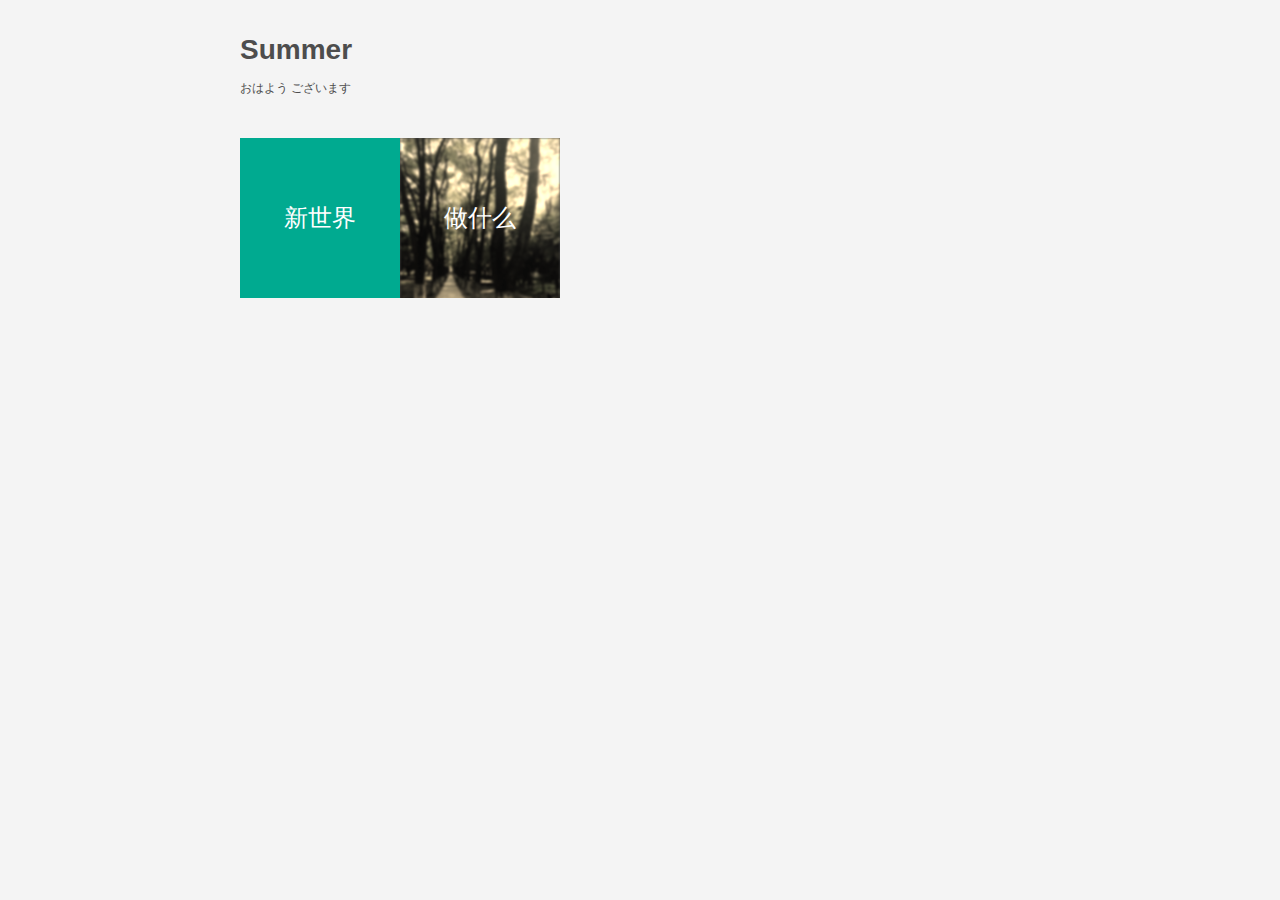
==== blog/index.html @ 097b00c0 "new" ====
<!DOCTYPE html>
<html>
<head>
  <meta charset="utf8">
  <meta http-equiv="X-UA-Compatible" content="IE=edge">
  <meta name="viewport" content="width=device-width, initial-scale=1, user-scalable=no">
  <link rel="stylesheet" type="text/css" href="css/main.css">
  <title>SummerSummer</title>
</head>
<body class="blog-homepage">
  <header>
    <h1>Summer</h1>
    <small>おはよう ございます</small>
  </header>
  <section>
    <ul class="blog-list">
      <li>
        <div class="background" style="background-color:#00AA90;"></div>
        <a href="posts/2016-04-08.html" style="color:white;">新世界</a>
      </li>
      <li>
        <div class="background"><img src="posts/images/2016-05-03.jpg"></div>
        <a href="posts/2016-05-03.html" style="color:white;">做什么</a>
      </li>
    </ul>
  </section>
</body>
</html>
---- blog/css/main.css ----
@charset "UTF-8";

html,
body {
  margin: 0;
  padding: 0;
}

button {
  margin: 0;
  padding: 0;
  border: 0;
  background: none;
  font-size: 100%;
  vertical-align: baseline;
  font-family: inherit;
  font-weight: inherit;
  color: inherit;
  appearance: none;
  font-smoothing: antialiased;
}

body {
  font-size: 14px;
  font-family: "Open Sans", "Microsoft YaHei", "Hiragino Sans GB", "黑体", "SimHei", "STHeiti", "宋体", sans-serif;
  line-height: 1.4em;
  background: #f4f4f4;
  color: #4d4d4d;
  -webkit-font-smoothing: antialiased;
  -moz-font-smoothing: antialiased;
  -ms-font-smoothing: antialiased;
  font-smoothing: antialiased;
  font-weight: 300;
}

button,
input[type="checkbox"] {
  outline: none;
}

button {
  height: 40px;
  line-height: 40px;
  padding: 0 20px;
  cursor: pointer;
}

button[disabled],
button[disabled="true"] {
  background-color: #ccc !important;
}

a {
  color: #4d4d4d;
}

a:hover {
  color: #333;
}

.blog-homepage {
  min-width: 320px;
  max-width: 800px;
  margin: 40px auto;
}

.blog-list {
  display: flex;
  flex-wrap: wrap;
  padding: 0;
  margin: 0;
  list-style: none;
  margin-top: 40px;
}

.blog-list li {
  box-sizing: border-box;
  width: 20%;
  height: 160px;
  position: relative;
  text-align: center;
  overflow: hidden;
  transition: all 0.3s;
}

.blog-list li a {
  color: rgba(255, 255, 255, 0.8);
  display: block;
  line-height: 160px;
  font-size: 24px;
  text-decoration: none;
  transition: all 0.3s;
}

.blog-list .background {
  position: absolute;
  width: 100%;
  height: 100%;
  z-index: -1;
  background-color: rgba(0, 0, 0, 0.7);

}

.background img {
  max-width: 100%;
  filter: blur(1px) grayscale(1);
  -webkit-filter: blur(1px) sepia(0.8);
}

.blog-list li:hover {
  box-shadow: 4px 4px 16px rgba(0, 0, 0, 0.3);
}

.blog-list li:hover .background img {
  filter: blur(0.5px);
  -webkit-filter: blur(0.5px);
}

.blog-list li:hover a, .blog-list li a:hover {
  color: rgba(255, 255, 255, 1);
}
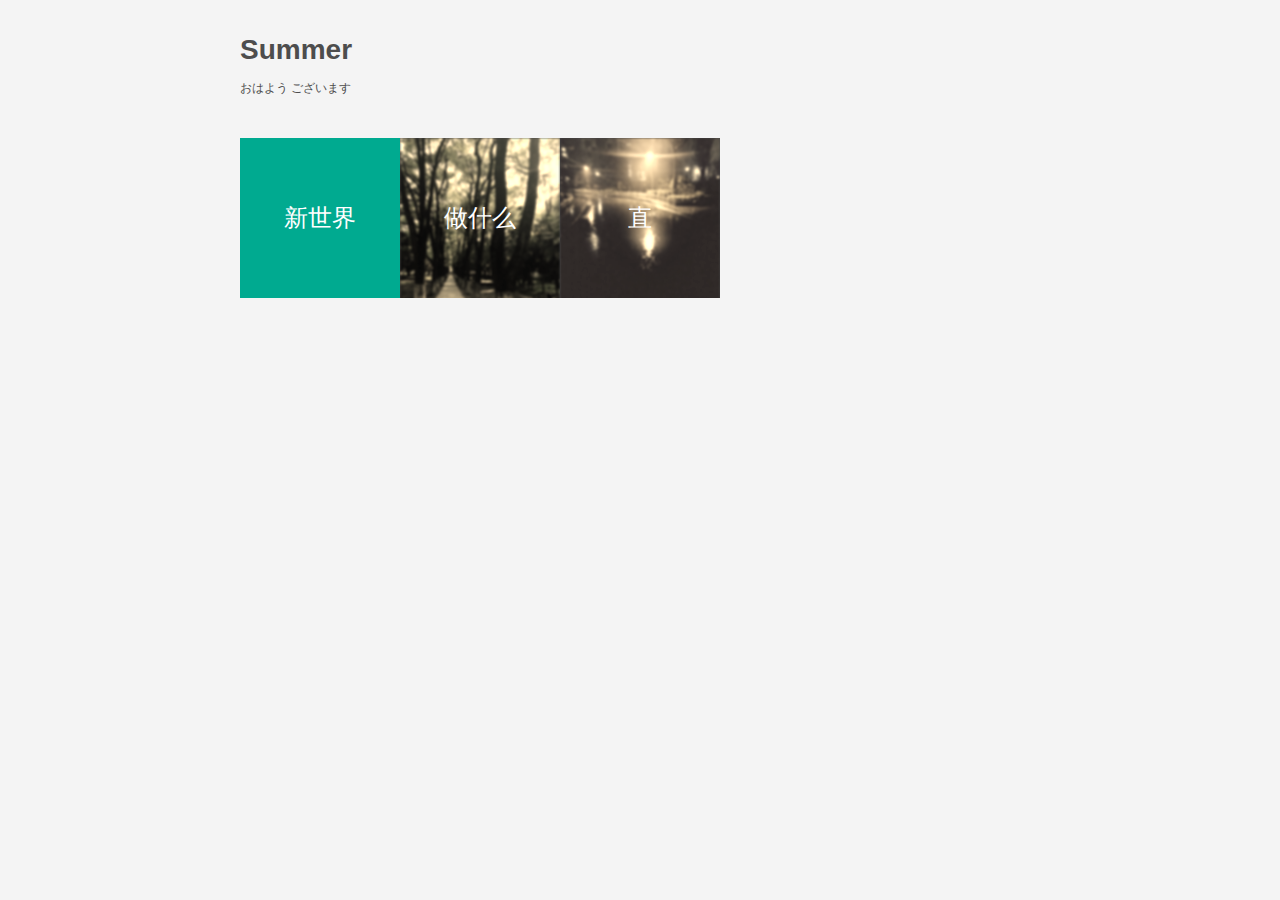
==== commit 5d488915: "summer - new on 520" ====
--- a/blog/index.html
+++ b/blog/index.html
@@ -22,6 +22,10 @@
         <div class="background"><img src="posts/images/2016-05-03.jpg"></div>
         <a href="posts/2016-05-03.html" style="color:white;">做什么</a>
       </li>
+      <li>
+        <div class="background"><img src="posts/images/2016-05-20.jpg"></div>
+        <a href="posts/2016-05-20.html" style="color:white;">直</a>
+      </li>
     </ul>
   </section>
 </body>
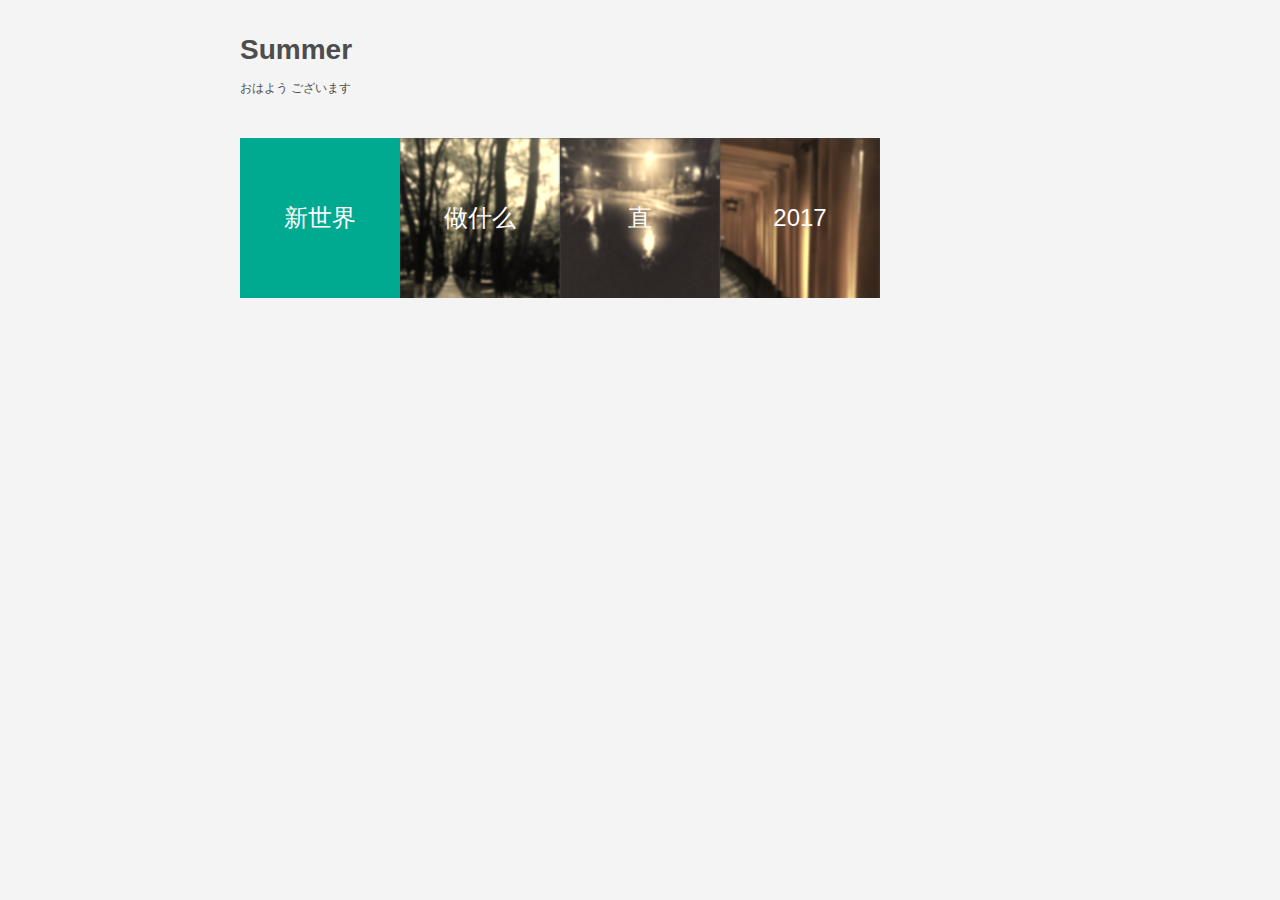
==== commit 5f41ae1d: "2017.1.11" ====
--- a/blog/index.html
+++ b/blog/index.html
@@ -26,6 +26,10 @@
         <div class="background"><img src="posts/images/2016-05-20.jpg"></div>
         <a href="posts/2016-05-20.html" style="color:white;">直</a>
       </li>
+      <li>
+        <div class="background"><img src="posts/images/2017-01-11.jpg"></div>
+        <a href="posts/2017-01-11.html" style="color:white;">2017</a>
+      </li>
     </ul>
   </section>
 </body>
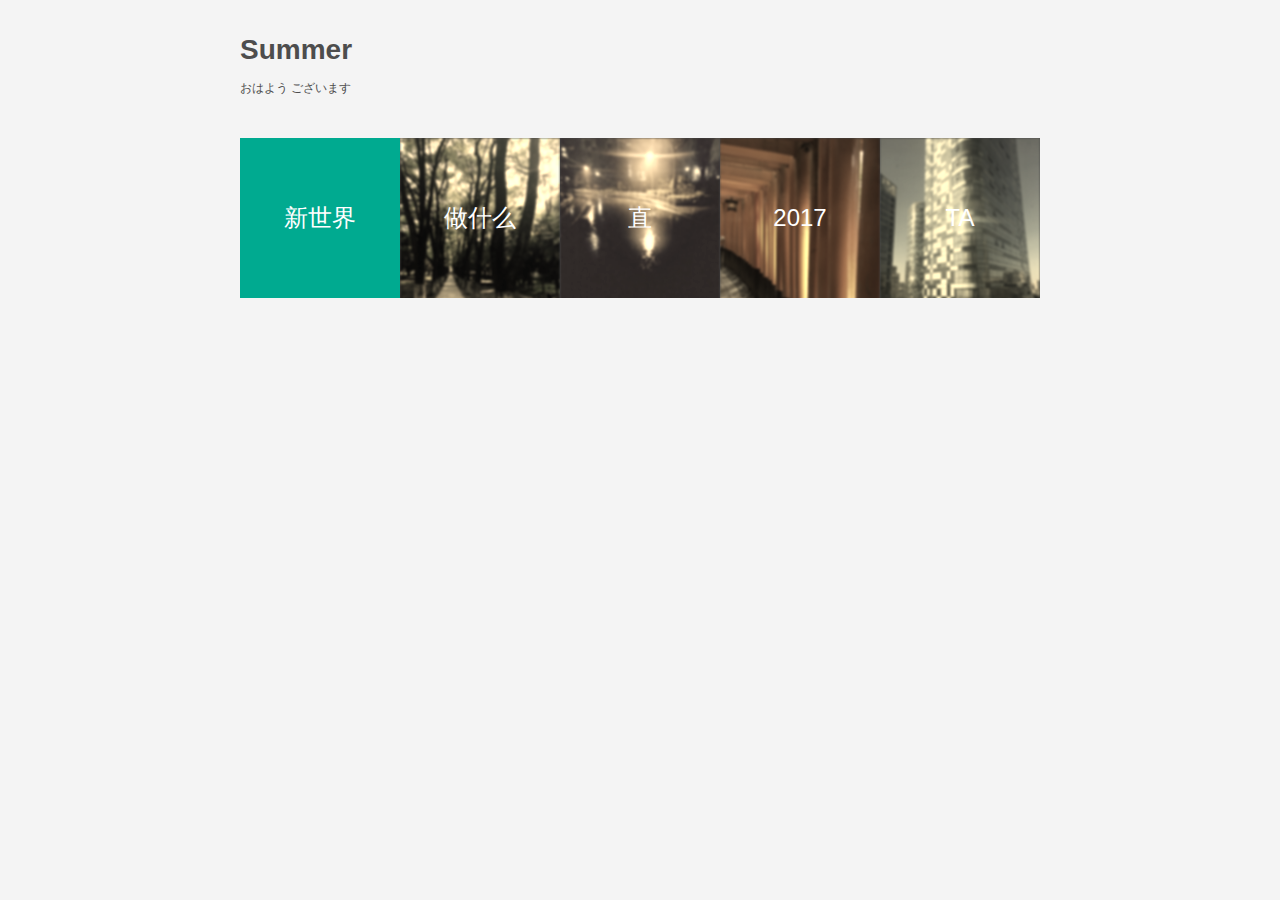
==== commit 3184a94e: "summary for ta" ====
--- a/blog/index.html
+++ b/blog/index.html
@@ -30,6 +30,10 @@
         <div class="background"><img src="posts/images/2017-01-11.jpg"></div>
         <a href="posts/2017-01-11.html" style="color:white;">2017</a>
       </li>
+      <li>
+        <div class="background"><img src="posts/images/2017-04-05-bk.jpg"></div>
+        <a href="posts/2017-04-25.html" style="color:white;">TA</a>
+      </li>
     </ul>
   </section>
 </body>
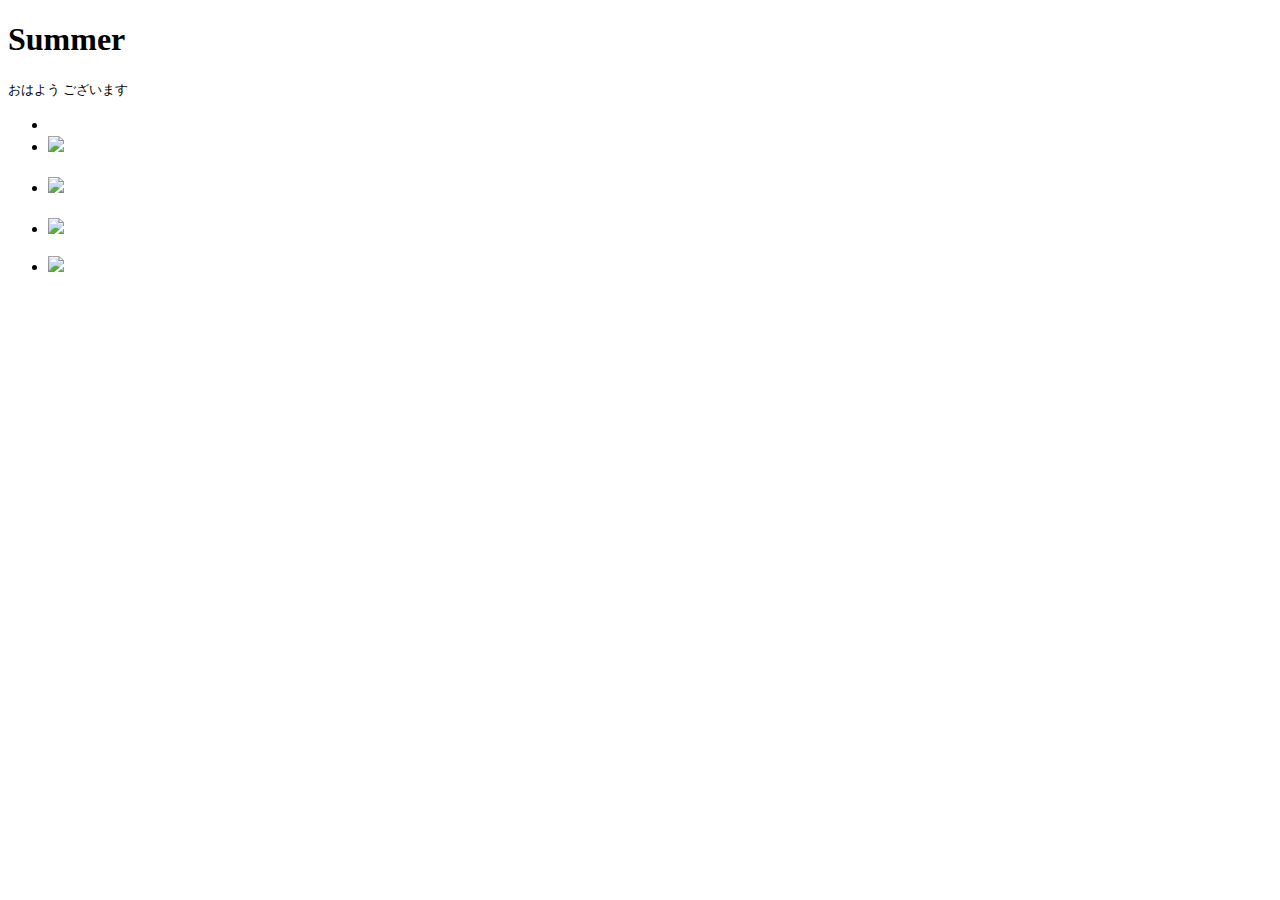
==== commit c4d2d8bf: "style technology page" ====
--- a/blog/index.html
+++ b/blog/index.html
@@ -4,7 +4,7 @@
   <meta charset="utf8">
   <meta http-equiv="X-UA-Compatible" content="IE=edge">
   <meta name="viewport" content="width=device-width, initial-scale=1, user-scalable=no">
-  <link rel="stylesheet" type="text/css" href="css/main.css">
+  <link rel="stylesheet" type="text/css" href="css/maincss">
   <title>SummerSummer</title>
 </head>
 <body class="blog-homepage">
@@ -16,23 +16,23 @@
     <ul class="blog-list">
       <li>
         <div class="background" style="background-color:#00AA90;"></div>
-        <a href="posts/2016-04-08.html" style="color:white;">新世界</a>
+        <a href="posts/2016-04-08html" style="color:white;">新世界</a>
       </li>
       <li>
-        <div class="background"><img src="posts/images/2016-05-03.jpg"></div>
-        <a href="posts/2016-05-03.html" style="color:white;">做什么</a>
+        <div class="background"><img src="posts/images/2016-05-03jpg"></div>
+        <a href="posts/2016-05-03html" style="color:white;">做什么</a>
       </li>
       <li>
-        <div class="background"><img src="posts/images/2016-05-20.jpg"></div>
-        <a href="posts/2016-05-20.html" style="color:white;">直</a>
+        <div class="background"><img src="posts/images/2016-05-20jpg"></div>
+        <a href="posts/2016-05-20html" style="color:white;">直</a>
       </li>
       <li>
-        <div class="background"><img src="posts/images/2017-01-11.jpg"></div>
-        <a href="posts/2017-01-11.html" style="color:white;">2017</a>
+        <div class="background"><img src="posts/images/2017-01-11jpg"></div>
+        <a href="posts/2017-01-11html" style="color:white;">2017</a>
       </li>
       <li>
-        <div class="background"><img src="posts/images/2017-04-05-bk.jpg"></div>
-        <a href="posts/2017-04-25.html" style="color:white;">TA</a>
+        <div class="background"><img src="posts/images/2017-04-05-bkjpg"></div>
+        <a href="posts/2017-04-25html" style="color:white;">TA</a>
       </li>
     </ul>
   </section>
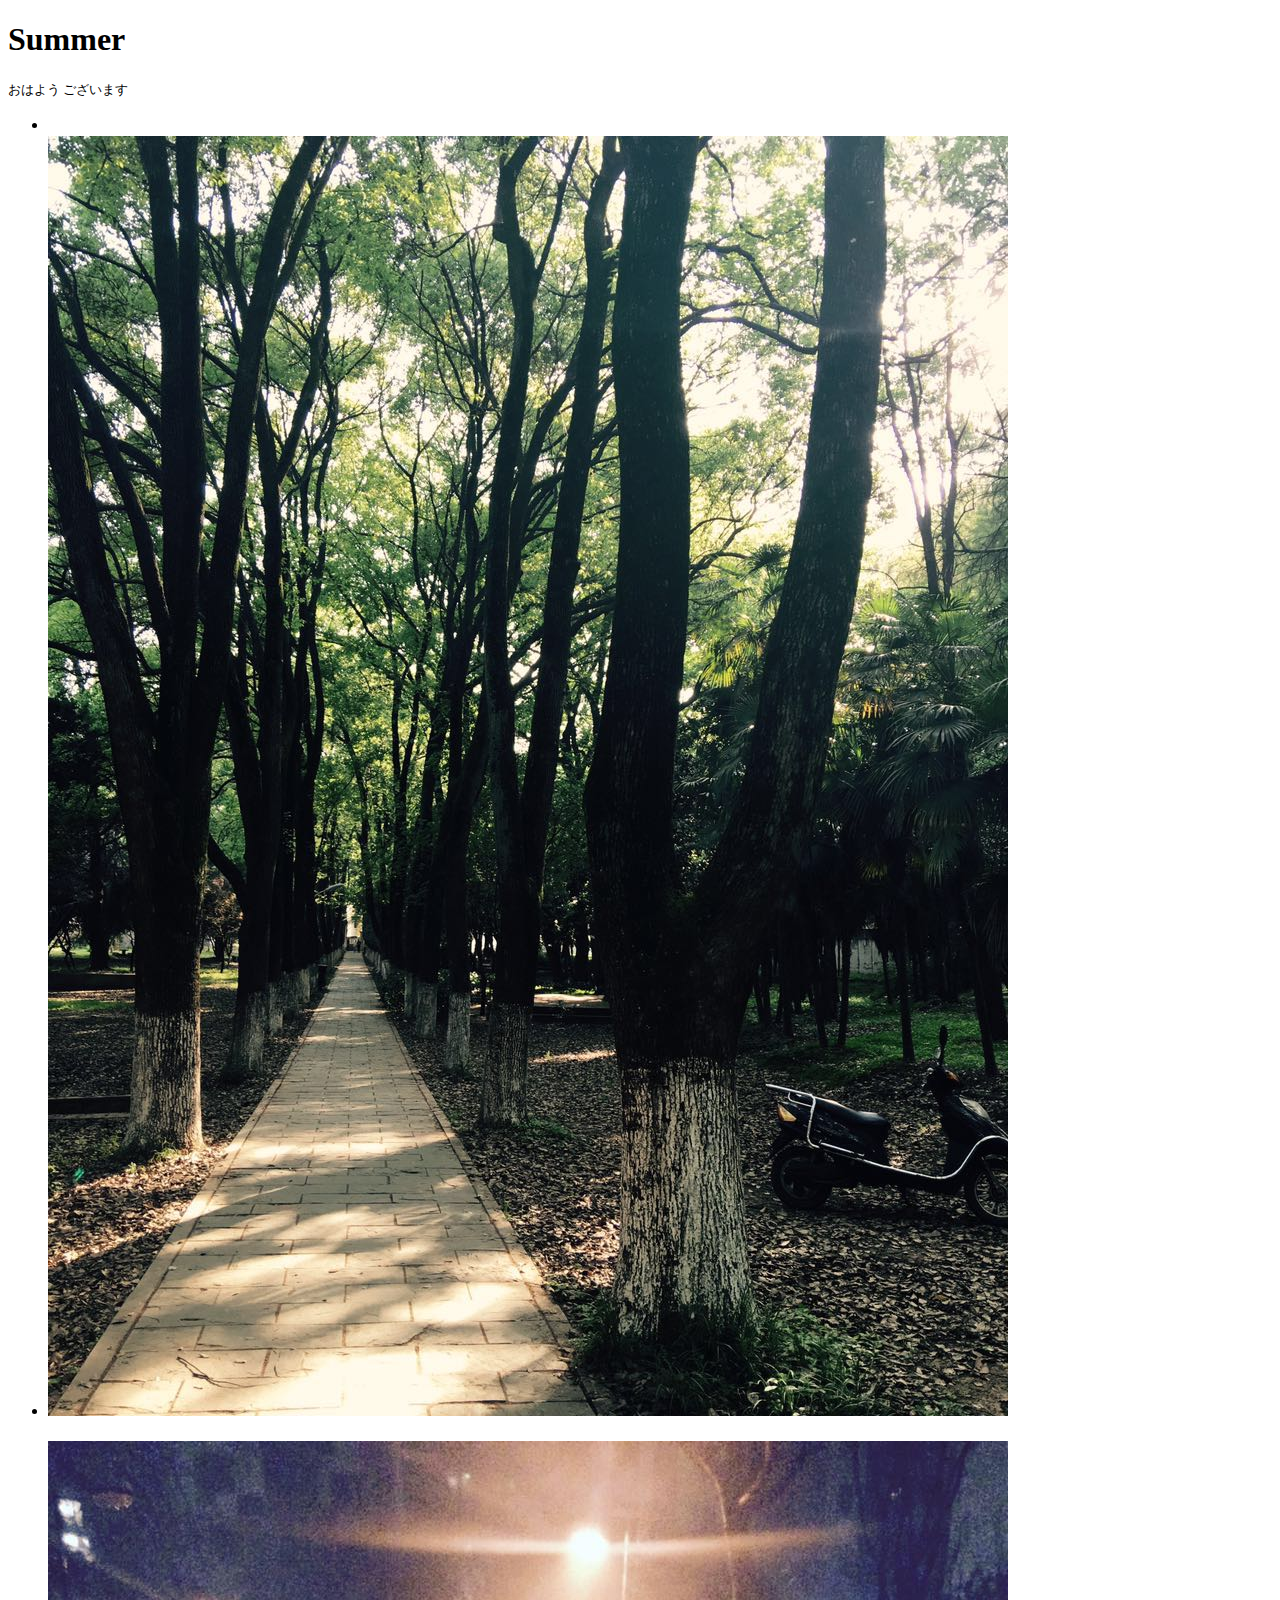
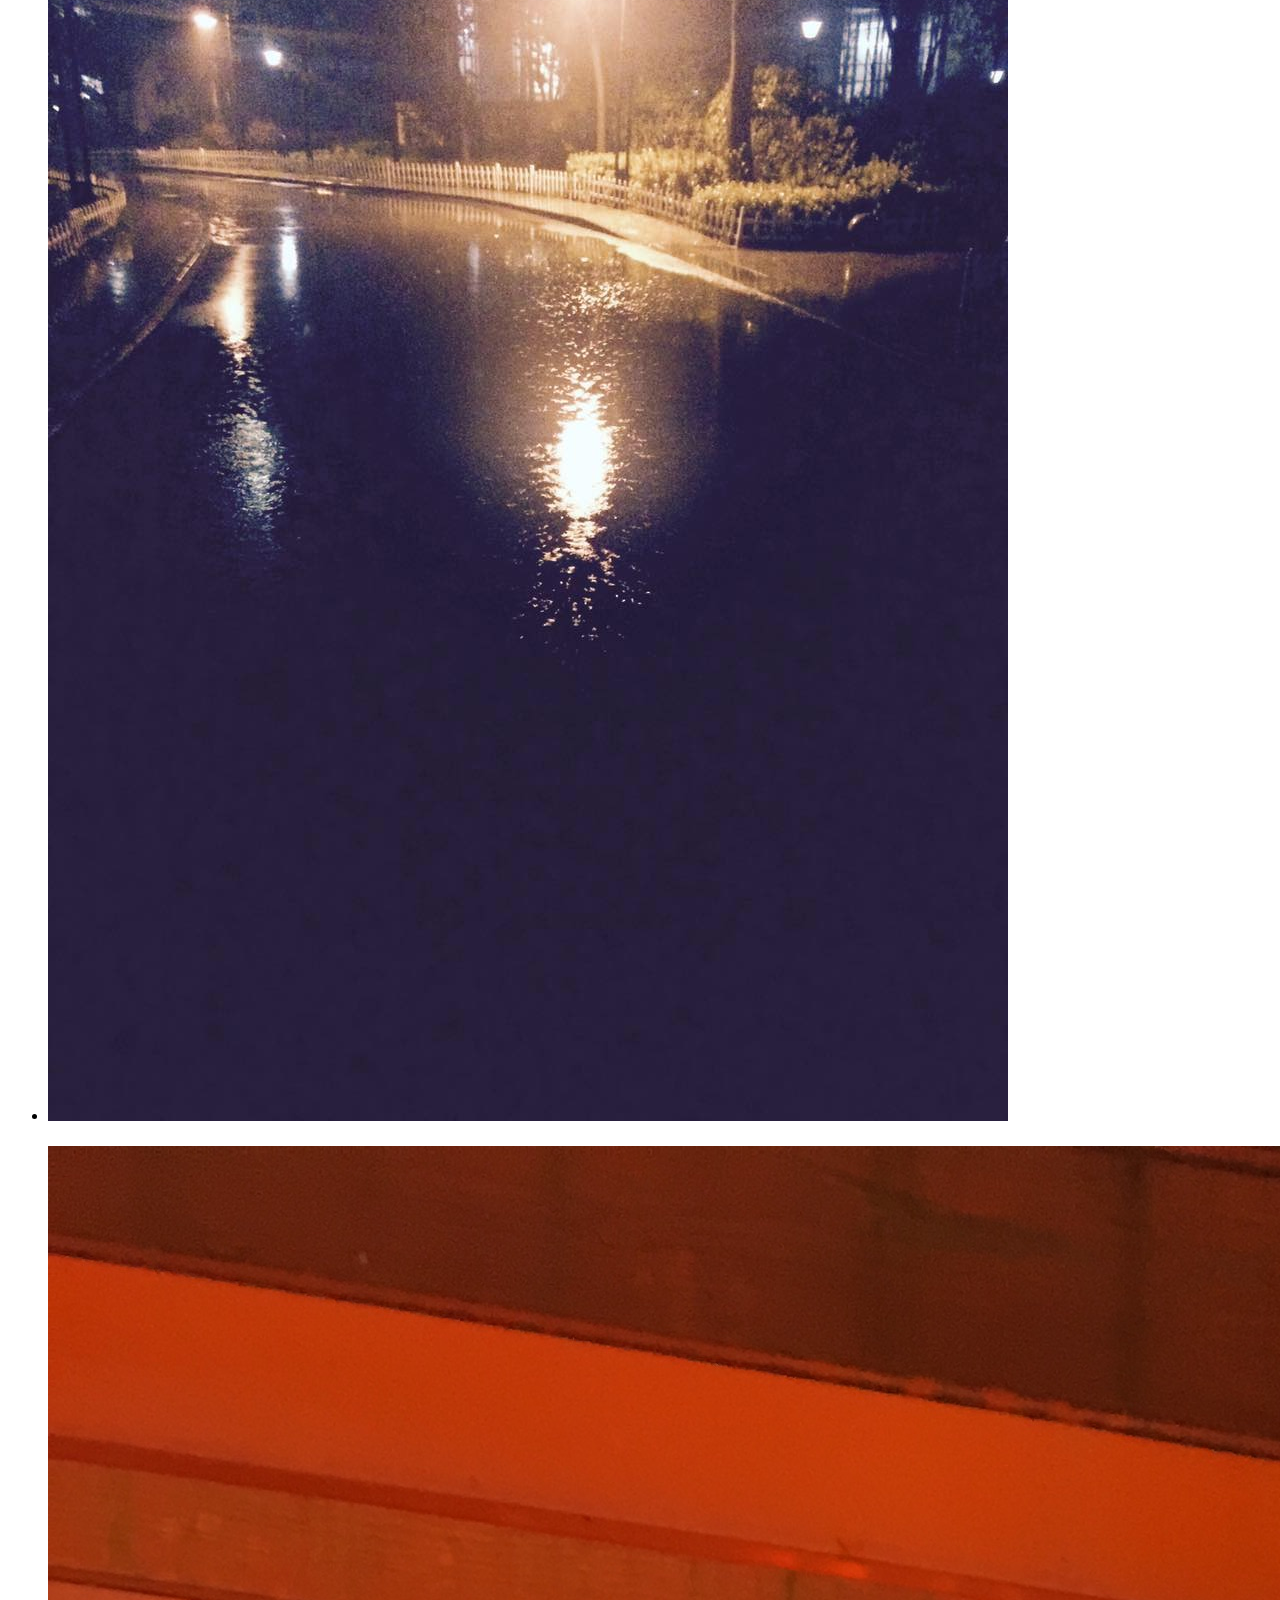
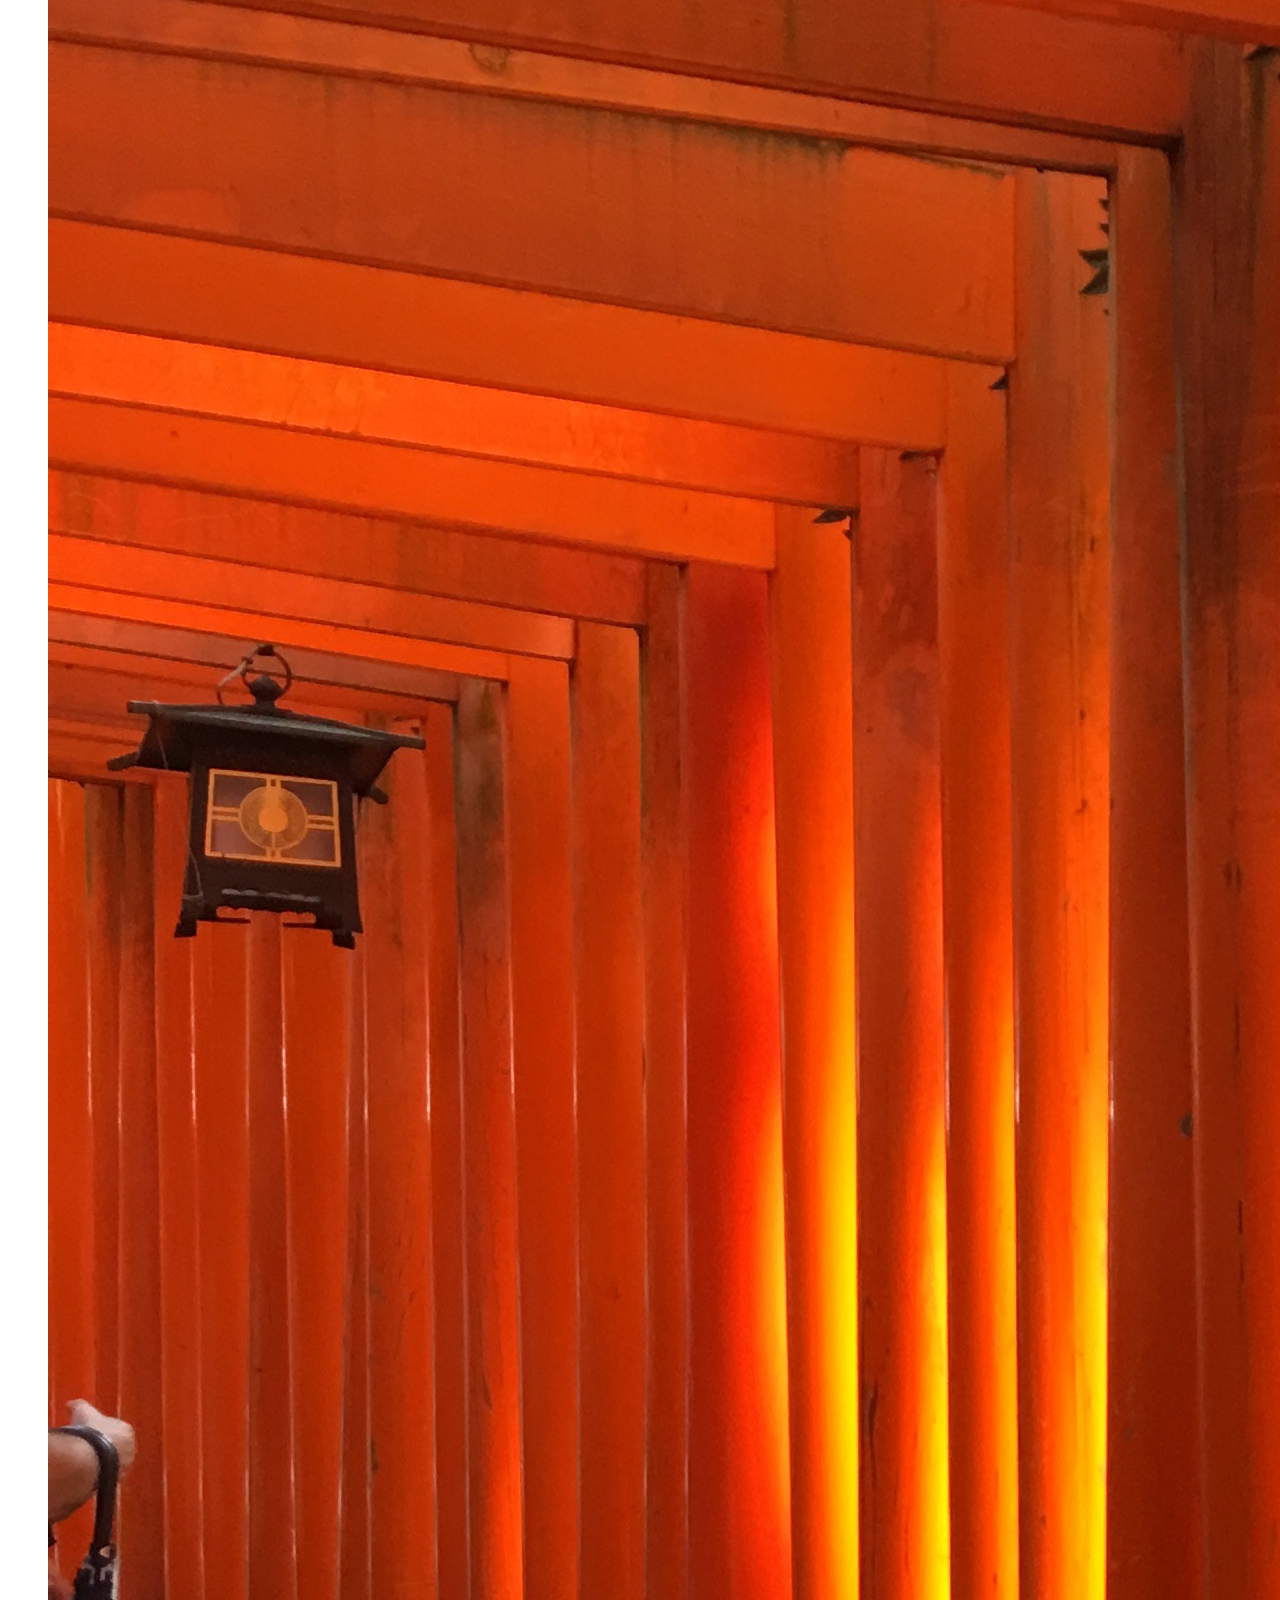
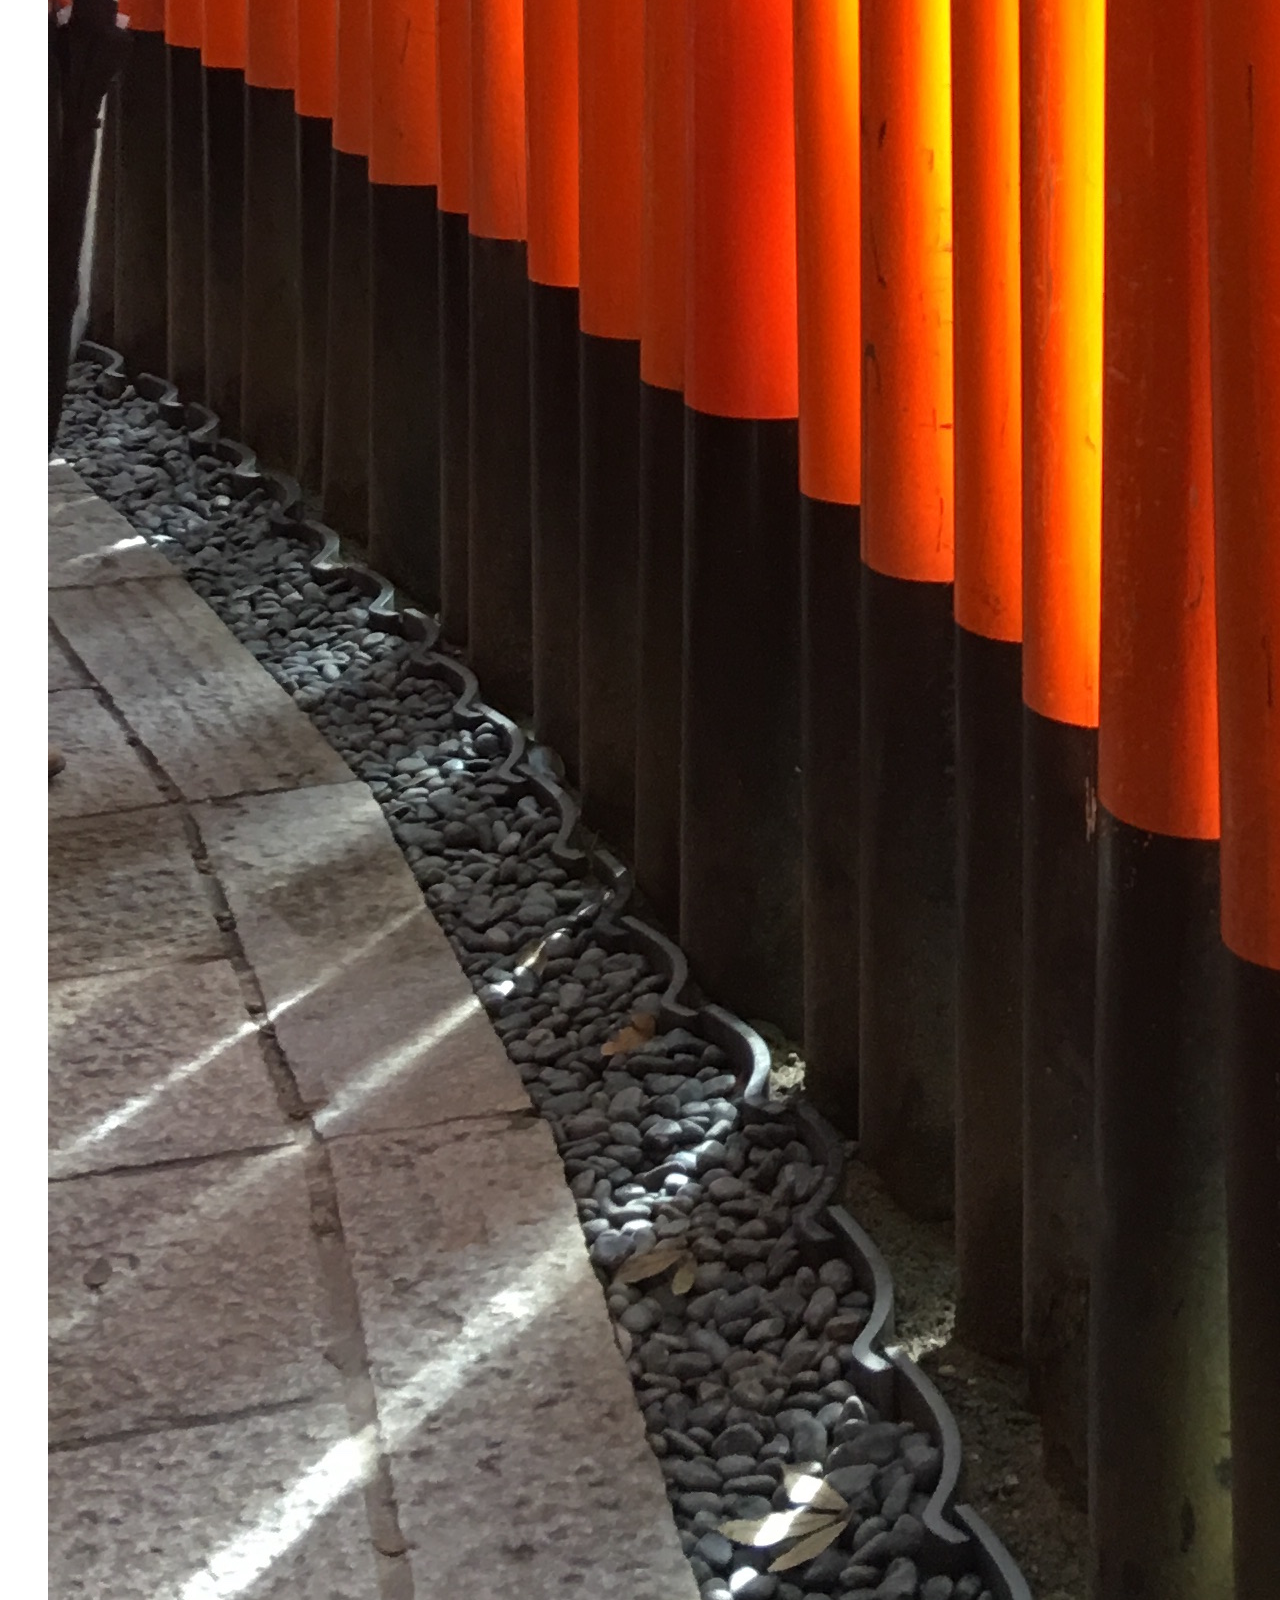
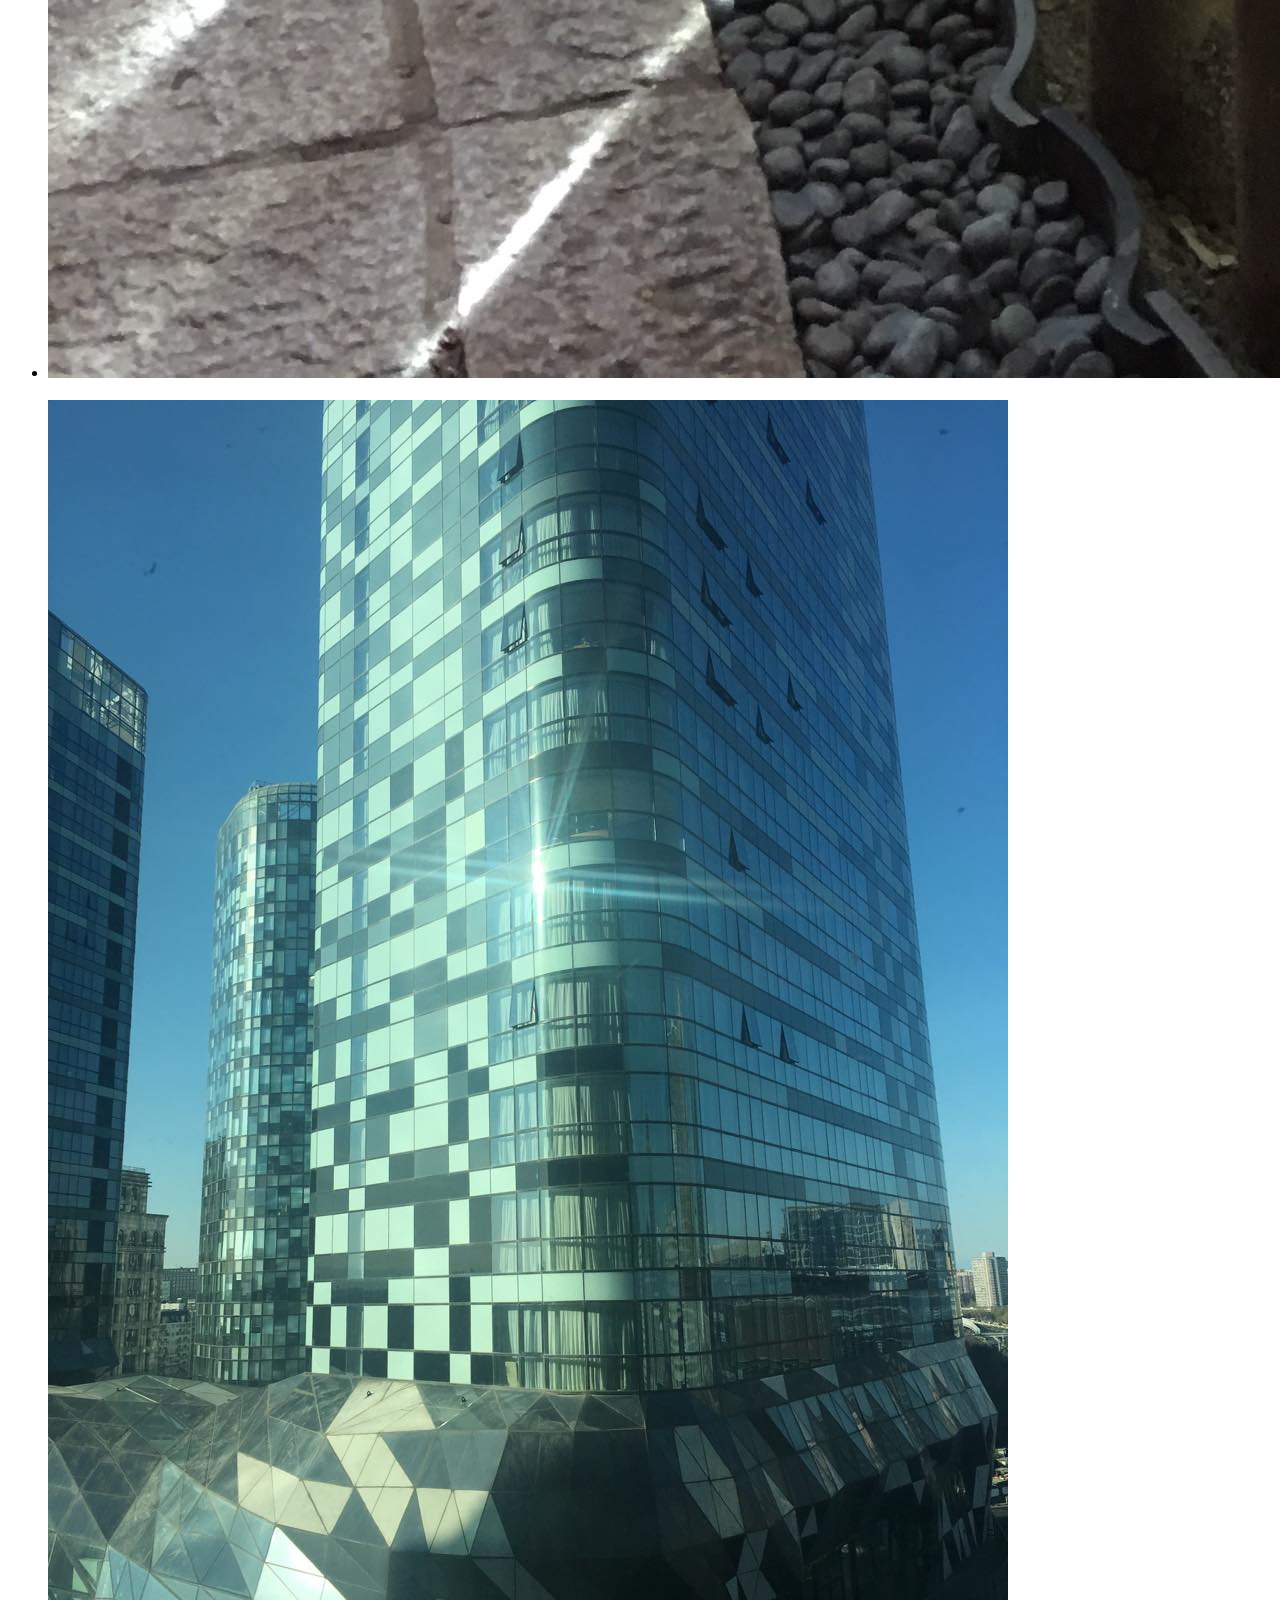
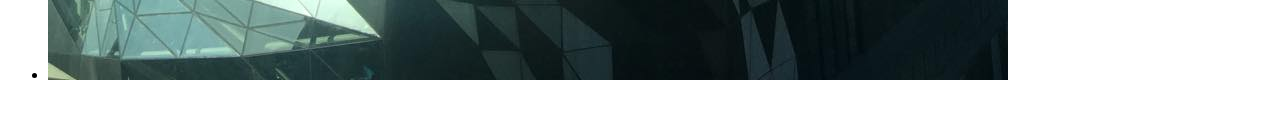
==== commit 8772db72: "Update index.html" ====
--- a/blog/index.html
+++ b/blog/index.html
@@ -16,25 +16,25 @@
     <ul class="blog-list">
       <li>
         <div class="background" style="background-color:#00AA90;"></div>
-        <a href="posts/2016-04-08html" style="color:white;">新世界</a>
+        <a href="posts/2016-04-08.html" style="color:white;">新世界</a>
       </li>
       <li>
-        <div class="background"><img src="posts/images/2016-05-03jpg"></div>
-        <a href="posts/2016-05-03html" style="color:white;">做什么</a>
+        <div class="background"><img src="posts/images/2016-05-03.jpg"></div>
+        <a href="posts/2016-05-03.html" style="color:white;">做什么</a>
       </li>
       <li>
-        <div class="background"><img src="posts/images/2016-05-20jpg"></div>
-        <a href="posts/2016-05-20html" style="color:white;">直</a>
+        <div class="background"><img src="posts/images/2016-05-20.jpg"></div>
+        <a href="posts/2016-05-20.html" style="color:white;">直</a>
       </li>
       <li>
-        <div class="background"><img src="posts/images/2017-01-11jpg"></div>
-        <a href="posts/2017-01-11html" style="color:white;">2017</a>
+        <div class="background"><img src="posts/images/2017-01-11.jpg"></div>
+        <a href="posts/2017-01-11.html" style="color:white;">2017</a>
       </li>
       <li>
-        <div class="background"><img src="posts/images/2017-04-05-bkjpg"></div>
-        <a href="posts/2017-04-25html" style="color:white;">TA</a>
+        <div class="background"><img src="posts/images/2017-04-05-bk.jpg"></div>
+        <a href="posts/2017-04-25.html" style="color:white;">TA</a>
       </li>
     </ul>
   </section>
 </body>
-</html>+</html>
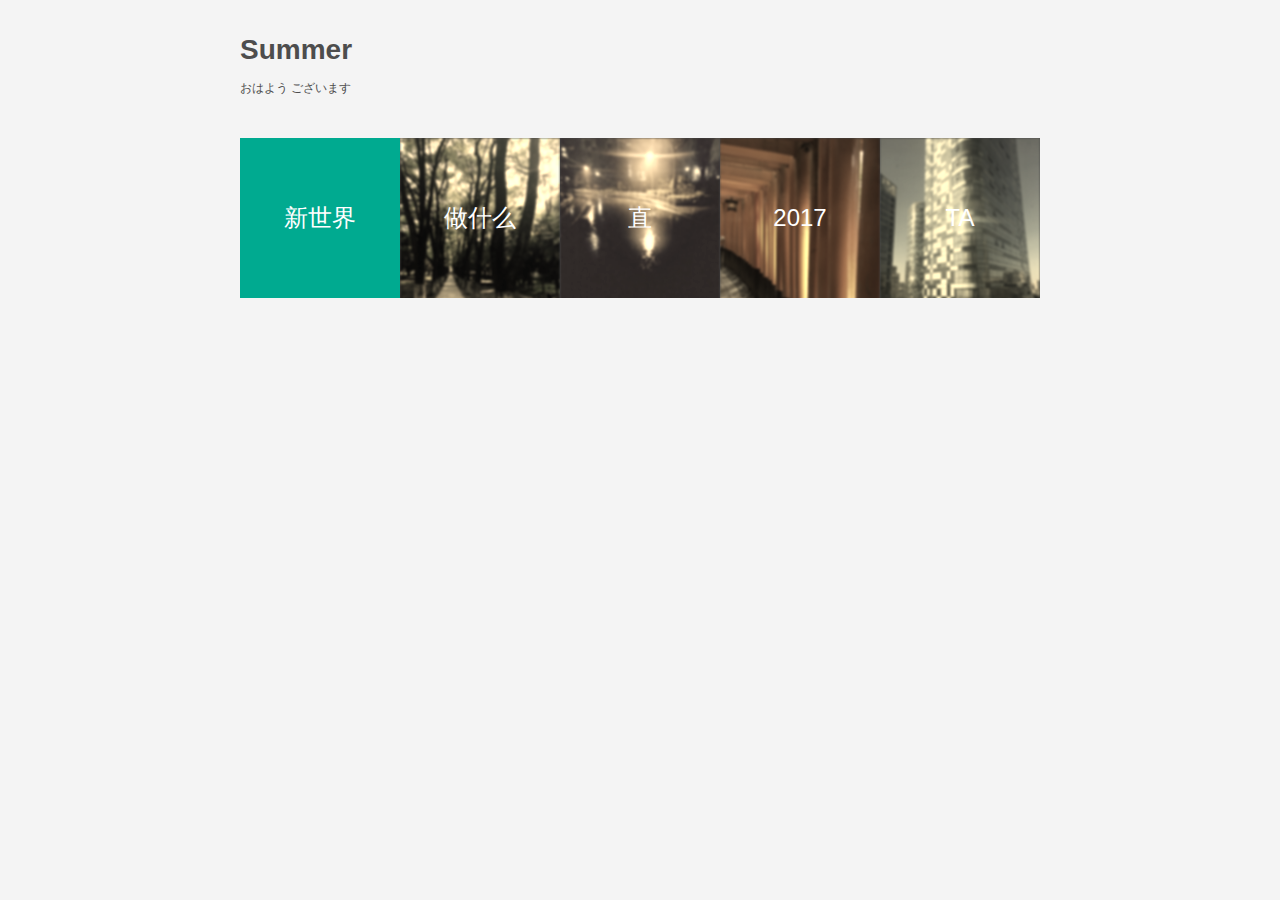
==== commit 25d46774: "Update index.html" ====
--- a/blog/index.html
+++ b/blog/index.html
@@ -4,7 +4,7 @@
   <meta charset="utf8">
   <meta http-equiv="X-UA-Compatible" content="IE=edge">
   <meta name="viewport" content="width=device-width, initial-scale=1, user-scalable=no">
-  <link rel="stylesheet" type="text/css" href="css/maincss">
+  <link rel="stylesheet" type="text/css" href="css/main.css">
   <title>SummerSummer</title>
 </head>
 <body class="blog-homepage">
--- a/blog/css/main.css
+++ b/blog/css/main.css
@@ -0,0 +1,121 @@
+@charset "UTF-8";
+
+html,
+body {
+  margin: 0;
+  padding: 0;
+}
+
+button {
+  margin: 0;
+  padding: 0;
+  border: 0;
+  background: none;
+  font-size: 100%;
+  vertical-align: baseline;
+  font-family: inherit;
+  font-weight: inherit;
+  color: inherit;
+  appearance: none;
+  font-smoothing: antialiased;
+}
+
+body {
+  font-size: 14px;
+  font-family: "Open Sans", "Microsoft YaHei", "Hiragino Sans GB", "黑体", "SimHei", "STHeiti", "宋体", sans-serif;
+  line-height: 1.4em;
+  background: #f4f4f4;
+  color: #4d4d4d;
+  -webkit-font-smoothing: antialiased;
+  -moz-font-smoothing: antialiased;
+  -ms-font-smoothing: antialiased;
+  font-smoothing: antialiased;
+  font-weight: 300;
+}
+
+button,
+input[type="checkbox"] {
+  outline: none;
+}
+
+button {
+  height: 40px;
+  line-height: 40px;
+  padding: 0 20px;
+  cursor: pointer;
+}
+
+button[disabled],
+button[disabled="true"] {
+  background-color: #ccc !important;
+}
+
+a {
+  color: #4d4d4d;
+}
+
+a:hover {
+  color: #333;
+}
+
+.blog-homepage {
+  min-width: 320px;
+  max-width: 800px;
+  margin: 40px auto;
+}
+
+.blog-list {
+  display: flex;
+  flex-wrap: wrap;
+  padding: 0;
+  margin: 0;
+  list-style: none;
+  margin-top: 40px;
+}
+
+.blog-list li {
+  box-sizing: border-box;
+  width: 20%;
+  height: 160px;
+  position: relative;
+  text-align: center;
+  overflow: hidden;
+  transition: all 0.3s;
+}
+
+.blog-list li a {
+  color: rgba(255, 255, 255, 0.8);
+  display: block;
+  line-height: 160px;
+  font-size: 24px;
+  text-decoration: none;
+  transition: all 0.3s;
+}
+
+.blog-list .background {
+  position: absolute;
+  width: 100%;
+  height: 100%;
+  z-index: -1;
+  background-color: rgba(0, 0, 0, 0.7);
+
+}
+
+.background img {
+  max-width: 100%;
+  filter: blur(1px) grayscale(1);
+  -webkit-filter: blur(1px) sepia(0.8);
+}
+
+.blog-list li:hover {
+  box-shadow: 4px 4px 16px rgba(0, 0, 0, 0.3);
+}
+
+.blog-list li:hover .background img {
+  filter: blur(0.5px);
+  -webkit-filter: blur(0.5px);
+}
+
+.blog-list li:hover a, .blog-list li a:hover {
+  color: rgba(255, 255, 255, 1);
+}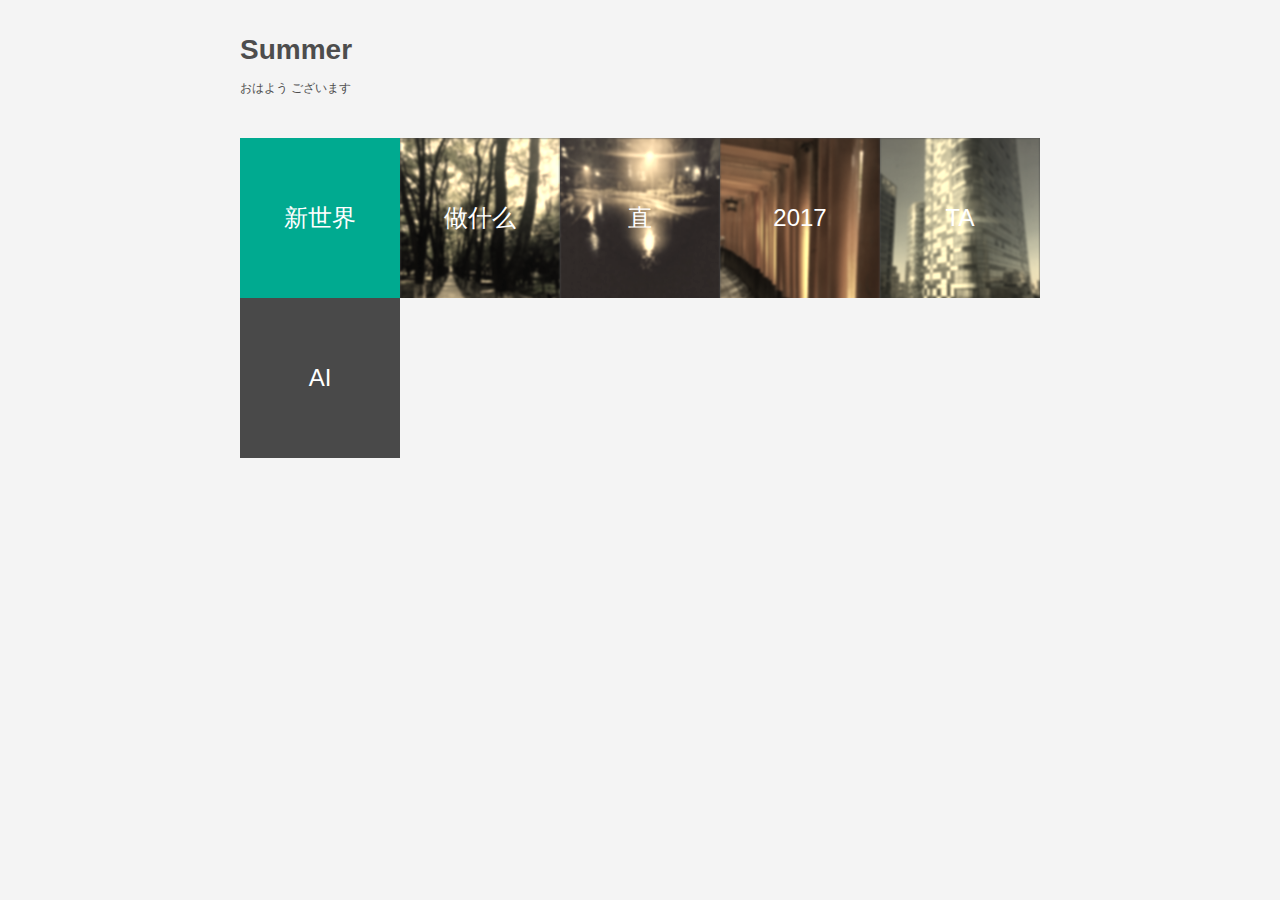
==== commit 6a8375ed: "Updated blog/index.html" ====
--- a/blog/index.html
+++ b/blog/index.html
@@ -34,6 +34,10 @@
         <div class="background"><img src="posts/images/2017-04-05-bk.jpg"></div>
         <a href="posts/2017-04-25.html" style="color:white;">TA</a>
       </li>
+      <li>
+        <div class="background"></div>
+        <a href="posts/AI.html" style="color:white;">AI</a>
+      </li>
     </ul>
   </section>
 </body>
